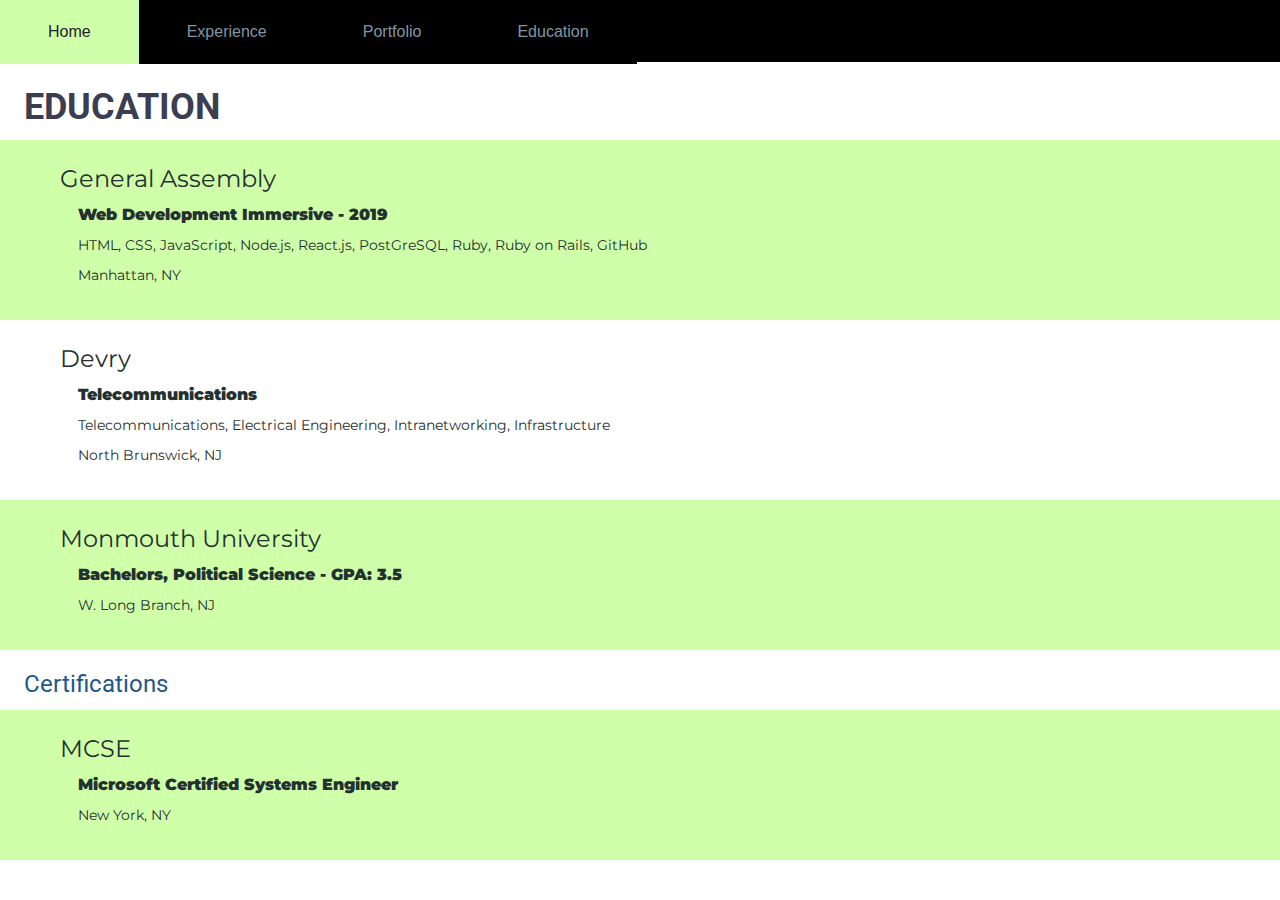
==== education.html @ 56e414d6 "add education page w styles" ====
<!DOCTYPE html>
<html lang="en">
    <head>
        <meta charset="UTF-8">
        <meta name="viewport" content="width=device-width, initial-scale=1.0">
        <meta http-equiv="X-UA-Compatible" content="ie=edge">
        <link rel="stylesheet" type="text/css" href="styles.css">
        <title>Experience</title>
    </head>
<body>
    <nav>
        <a href="index.html">Home</a>
        <a href="experience.html">Experience</a>
        <a href="portfolio.html">Portfolio</a>
        <a href="education.html">Education</a>
    </nav>
    <h1>Education</h1>
    <div class="education_item_a">
        <p class="school_name">General Assembly</p>
        <p class="degree_name">Web Development Immersive - 2019</p>
        <p class="degree_descrip">HTML, CSS, JavaScript, Node.js, React.js, PostGreSQL, Ruby, Ruby on Rails, GitHub</p>
        <p class="location_style">Manhattan, NY</p>
    </div>
    <div class="education_item_b">
        <p class="school_name">Devry</p>
        <p class="degree_name">Telecommunications</p>
        <p class="degree_descrip">Telecommunications, Electrical Engineering, Intranetworking, Infrastructure</p>
        <p class="location_style">North Brunswick, NJ</p>
    </div>
    <div class="education_item_a">
        <p class="school_name">Monmouth University</p>
        <p class="degree_name">Bachelors, Political Science - GPA: 3.5</p>
        <p class="location_style">W. Long Branch, NJ</p>
    </div>

    <h2>Certifications</h2>
    <div class="education_item_a">
        <p class="school_name">MCSE</p>
        <p class="degree_name">Microsoft Certified Systems Engineer</p>
        <p class="location_style">New York, NY</p>
    </div>
</body>
</html>
---- styles.css ----
@import url('https://fonts.googleapis.com/css?family=Montserrat');
	@import url('https://fonts.googleapis.com/css?family=Roboto:900&display=swap');
	
	* {
		margin: 0;
		padding: 0;
		font-family: 'Montserrat', sans-serif;
		}
/* ------------ HEADER ---------------------- */
	.header {
		background: #35222B;
		font-family: 'Montserrat', sans-serif;
		padding-left: 24px;
		padding-top: 24px;
		padding-bottom: 24px;
		text-align: left;		
		}
	.name {
		color: white;
		font-size: 40px;
		padding-left: 24px;
	}
	.info {
		color: white;
		font-size: 16px;
		padding-left: 24px;
	}
	h1.header {
		color: white;
		font-size: 24px;
		padding-left: 24px;
	}	
	p.header {
		color: white;
		font-size: 14px;
	}

	.linkedin_link {
		text-decoration: none;
		color: white;
	}

/* ------------- BODY -------------- */
body {
	background-color: white;
	
}
.main_index {
		display: block;
		position: fixed;
		padding-left: 24px;
		background-image: linear-gradient( rgba(0, 0, 0, 0.4), rgba(0, 0, 0, 0.4)), url(images/home_bg.jpg);
		background-repeat: repeat;
		background-size: cover;
		background-color: #35222B;
		height: 100%;
		
	}
	
	h1 {
		font-family: 'Roboto', sans-serif;
		font-size: 36px;
		color: rgb(60, 61, 80);
		padding-top: 24px;
		padding-left: 24px;
		padding-bottom: 12px;
		text-transform: uppercase;
		}
	h2 {
		font-family: 'Roboto', sans-serif;
		font-size: 24px;
		font-weight: 400;
		color: #235789;	
		padding-top: 20px;
		padding-left: 24px;
		padding-bottom: 12px;
	}
	h3 {		
		font-family: 'Roboto', sans-serif;
		font-size: 18px;
		font-weight: 400;
		color: #235789;	
		padding-top: 12px;
		padding-left: 48px;
		padding-bottom: 12px;
	}
	h4 {
		font-family: 'Roboto', sans-serif;
		font-size: 18px;
		font-weight: 400;
		color: #235789;
		padding-top: 12px;
		padding-left: 48px;
		padding-bottom: 12px;
	}
	p {
		font-size: 14px;
		color: #253031;
		padding-left: 48px;
		padding-right: 24px;
		padding-bottom: 12px;
	}
	img {
		padding-top: 0px;
		padding-right: 0px;
	}
	img.headshot {
		float: right;
		max-height: 240px;
		padding: 24px;
		position: relative;
		z-index: 5;
	}
	img.mainpagephoto {
		float: center;
		width: 100%;
		padding-left: auto;
		padding-right: auto;
		padding-bottom: 24px;
		margin-top: 18px;
	}

/* --------------- SUMMARY SECTION -------------------*/

	.home_page {
		color: white;
	}

/* ---------------- SKILLS SECTION -------------------- */
ul {
	padding-left: 90px;
	font-size: 14px;
}


/* Call Out Boxes */
	.greenquote {
		background-color: #D0FFAA;
		padding: 20px;
		margin-top: 10px;
		margin-left: auto;
		margin-right: auto;
		color:black;
		font-size: 18px;
		font-style: italic;
		text-align: left;
		width: 75%;
		border-radius: 24px;
	}

/* ------------- NAV BAR - ALL PAGES ------------ */
	nav {
		width: 100%;
		height: 62px;
		background-color: #000000;
	}
	nav a {
		display: block;
		float: left;
		font-family: sans-serif;
		font-size: 16px;
		color: rgb(131, 149, 163);
		background-color: #000000;
		padding: 23px 48px ;
		text-decoration: none;
	}
	nav a:hover {
		background-color: #D0FFAA;
		color: rgb(34, 34, 41);
	}



	/* ----------- EXPERIENCE PAGE  --------------------*/
	.job_title {
		font-size: 32px;
		font-weight: 900;
		padding-top: 24px;
		padding-left: 48px;

	}
	.company_name {
		font-size: 24px;
		padding-left: 60px;
	}
	.dates_employed {
		font-size: 16px;
		padding-left: 78px;
	}
	.employment_duration {
		font-size: 16px;
		padding-left: 78px;
	}
	.location_style {
		font-size: 16px;
		padding-left: 78px;
	}
	.job_description {
		font-size: 16px;
		padding-left: 78px;
		padding-right: 50px;
	}

	.experience_item_a {
		background: #D0FFAA;
		padding: 24px 0;
	}

	.experience_item_b {
		padding: 24px 0;
	}


	/* -------------- PORTFOLIO PAGE ------------------- */

	.main_container {
		display: flex;
		flex-direction: column;
		flex-wrap: wrap;
		flex-flow: wrap;
		justify-content: center;
		align-items: cent;
		flex-grow: 0;
	}
	
	.link_app {
		padding-left: 48px;
	}

	.portfolio_card {
		padding: 24px;
		margin: 24px;
		border-radius: 18px;
		background: #D0FFAA;
		min-height: 600px;
		width: 700px;
	}

	.portfolio_title {
		color: #000000;
		padding-left: 48px;
	}

	.portfolio_content {
		padding-left: 48px;
	}

	.img_click {
		font-style: italic;
		color: rgb(45, 13, 160);
	}

	.portfolio_img {
		margin-left: 48px;
		margin-bottom: 24px;
		border: rgb(12, 12, 12) 2px solid;
		border-radius: 12px;
	}

	/* -------------- EDUCATION PAGE --------------------- */
	.education_item_a {
		background: #D0FFAA;
		padding: 24px 0;
	}
	.education_item_b {
		padding: 24px 0;
	}
	.school_name {
		font-size: 24px;
		padding-left: 60px;
	}
	.degree_name {
		font-size: 16px;
		font-weight: 900;
		padding-left: 78px;
	}
	.degree_descrip {
		font-size: 14px;
		padding-left: 78px;
	}
	.location_style {
		font-size: 14px;
		padding-left: 78px;
	}
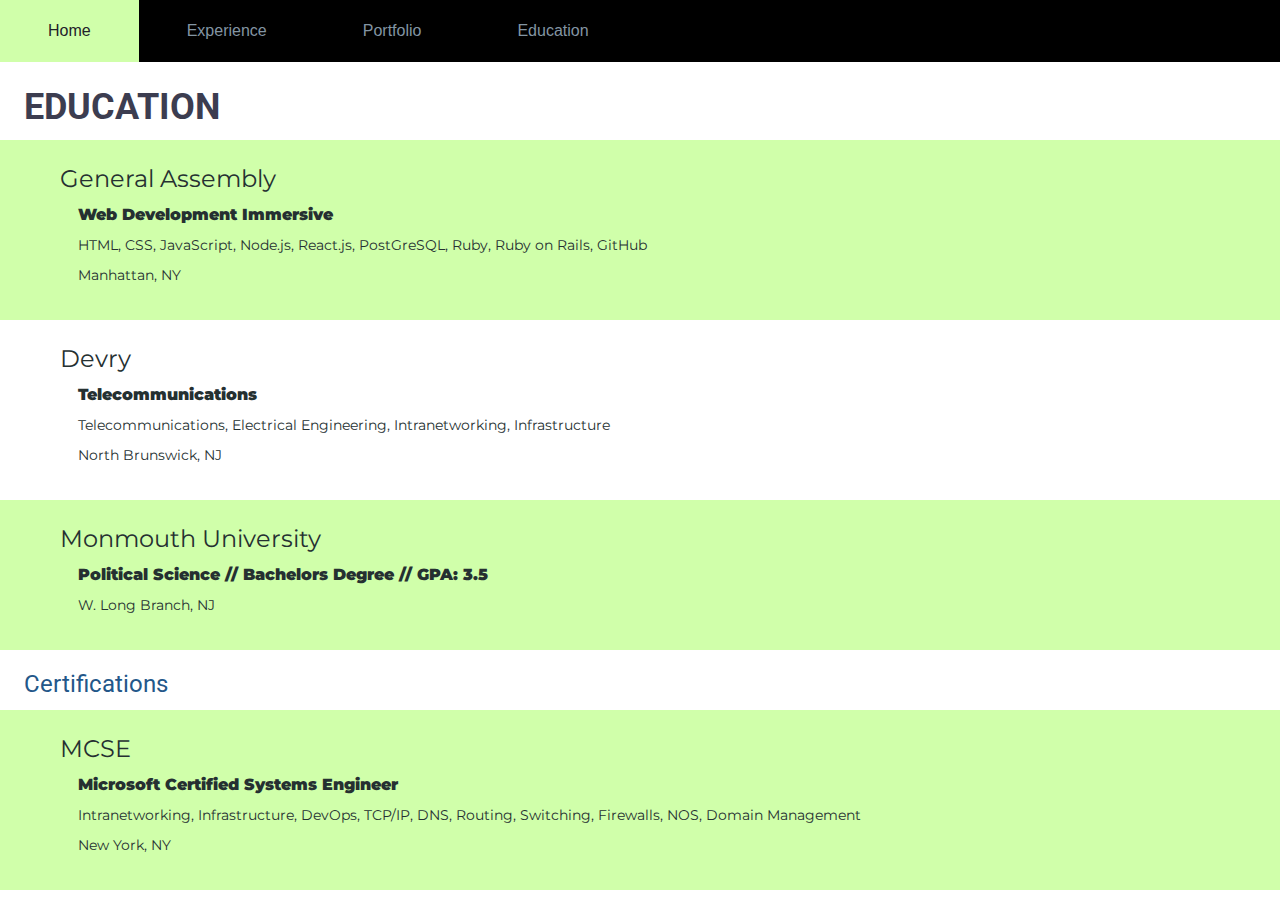
==== commit 1f8a3780: "more style tweaks, education page remove dates" ====
--- a/education.html
+++ b/education.html
@@ -17,7 +17,7 @@
     <h1>Education</h1>
     <div class="education_item_a">
         <p class="school_name">General Assembly</p>
-        <p class="degree_name">Web Development Immersive - 2019</p>
+        <p class="degree_name">Web Development Immersive</p>
         <p class="degree_descrip">HTML, CSS, JavaScript, Node.js, React.js, PostGreSQL, Ruby, Ruby on Rails, GitHub</p>
         <p class="location_style">Manhattan, NY</p>
     </div>
@@ -29,7 +29,7 @@
     </div>
     <div class="education_item_a">
         <p class="school_name">Monmouth University</p>
-        <p class="degree_name">Bachelors, Political Science - GPA: 3.5</p>
+        <p class="degree_name">Political Science // Bachelors Degree // GPA: 3.5</p>
         <p class="location_style">W. Long Branch, NJ</p>
     </div>
 
@@ -37,6 +37,7 @@
     <div class="education_item_a">
         <p class="school_name">MCSE</p>
         <p class="degree_name">Microsoft Certified Systems Engineer</p>
+        <p class="degree_descrip">Intranetworking, Infrastructure, DevOps, TCP/IP, DNS, Routing, Switching, Firewalls, NOS, Domain Management</p>
         <p class="location_style">New York, NY</p>
     </div>
 </body>
--- a/styles.css
+++ b/styles.css
@@ -37,7 +37,7 @@
 
 	.linkedin_link {
 		text-decoration: none;
-		color: white;
+		color: rgb(131, 149, 163);
 	}
 
 /* ------------- BODY -------------- */
@@ -47,16 +47,43 @@
 }
 .main_index {
 		display: block;
-		position: fixed;
-		padding-left: 24px;
-		background-image: linear-gradient( rgba(0, 0, 0, 0.4), rgba(0, 0, 0, 0.4)), url(images/home_bg.jpg);
-		background-repeat: repeat;
+		position: absolute;
+		padding-left: 24px;
+		background-image: url(images/home_bg.jpg);
+		background-repeat: none;
 		background-size: cover;
 		background-color: #35222B;
 		height: 100%;
 		
 	}
 	
+.skills_container {
+		display: flex;
+		flex-direction: row;
+		flex-wrap: wrap;
+		padding-right: 24px;
+		justify-content: space-evenly;
+}
+
+.column_container {
+		width: 376px;
+		background-color: rgba(0, 0, 0, 0.3);
+		border-radius: 12px;
+		padding-bottom: 12px;
+		padding-top: 12px;
+		margin: 4px;
+}
+
+.column_headline {
+		color: white;
+
+}
+
+.column_list {
+		color: white;
+
+}
+
 	h1 {
 		font-family: 'Roboto', sans-serif;
 		font-size: 36px;
@@ -128,7 +155,7 @@
 
 /* ---------------- SKILLS SECTION -------------------- */
 ul {
-	padding-left: 90px;
+	padding-left: 70px;
 	font-size: 14px;
 }
 
@@ -161,7 +188,7 @@
 		font-size: 16px;
 		color: rgb(131, 149, 163);
 		background-color: #000000;
-		padding: 23px 48px ;
+		padding: 22px 48px ;
 		text-decoration: none;
 	}
 	nav a:hover {
@@ -231,7 +258,7 @@
 		padding: 24px;
 		margin: 24px;
 		border-radius: 18px;
-		background: #D0FFAA;
+		background: rgba(208,255,170,0.5);
 		min-height: 600px;
 		width: 700px;
 	}
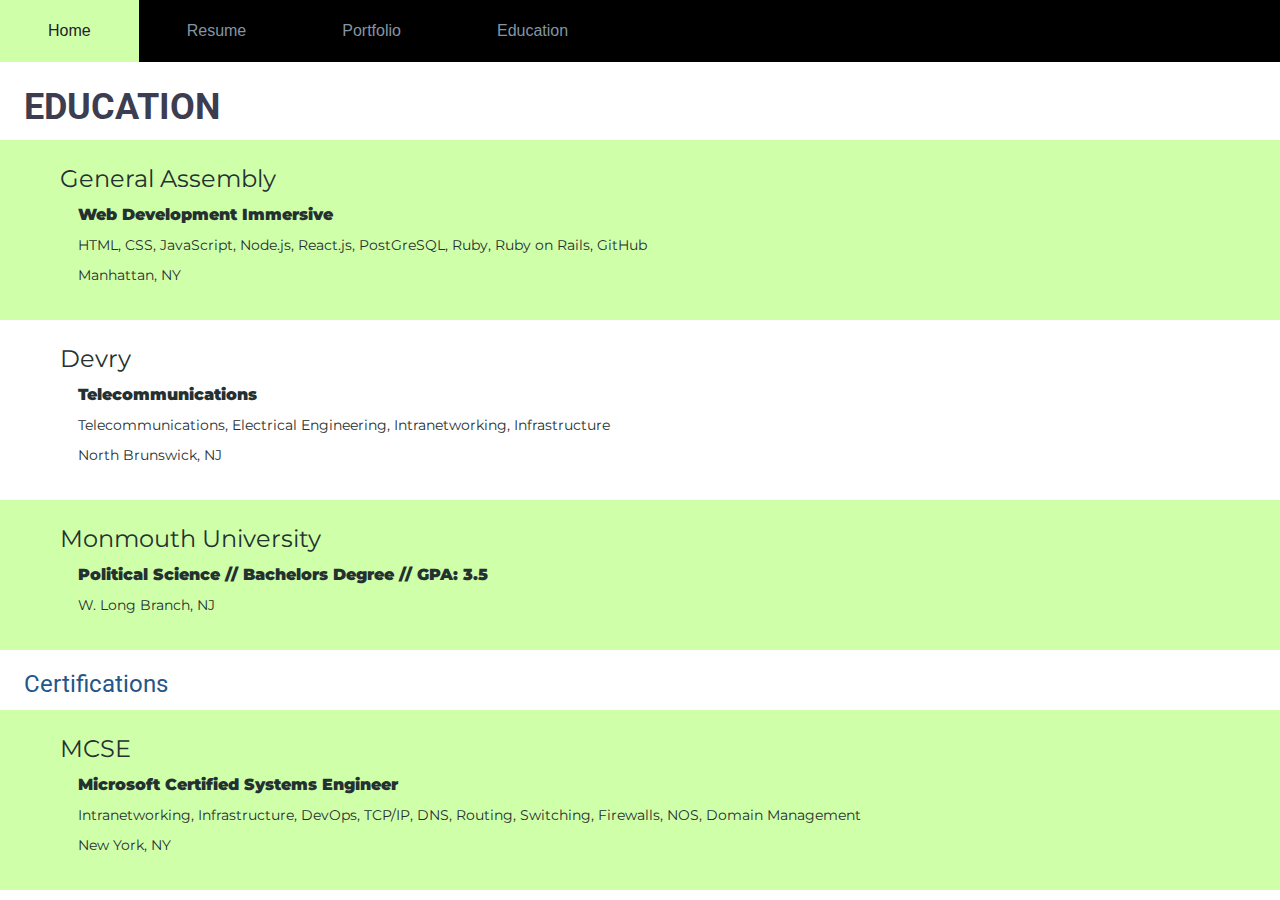
==== commit e55ec9b1: "update term Experience or Work Experience to the term Resume in the navigation bars across the site" ====
--- a/education.html
+++ b/education.html
@@ -10,7 +10,7 @@
 <body>
     <nav>
         <a href="index.html">Home</a>
-        <a href="experience.html">Experience</a>
+        <a href="experience.html">Resume</a>
         <a href="portfolio.html">Portfolio</a>
         <a href="education.html">Education</a>
     </nav>
